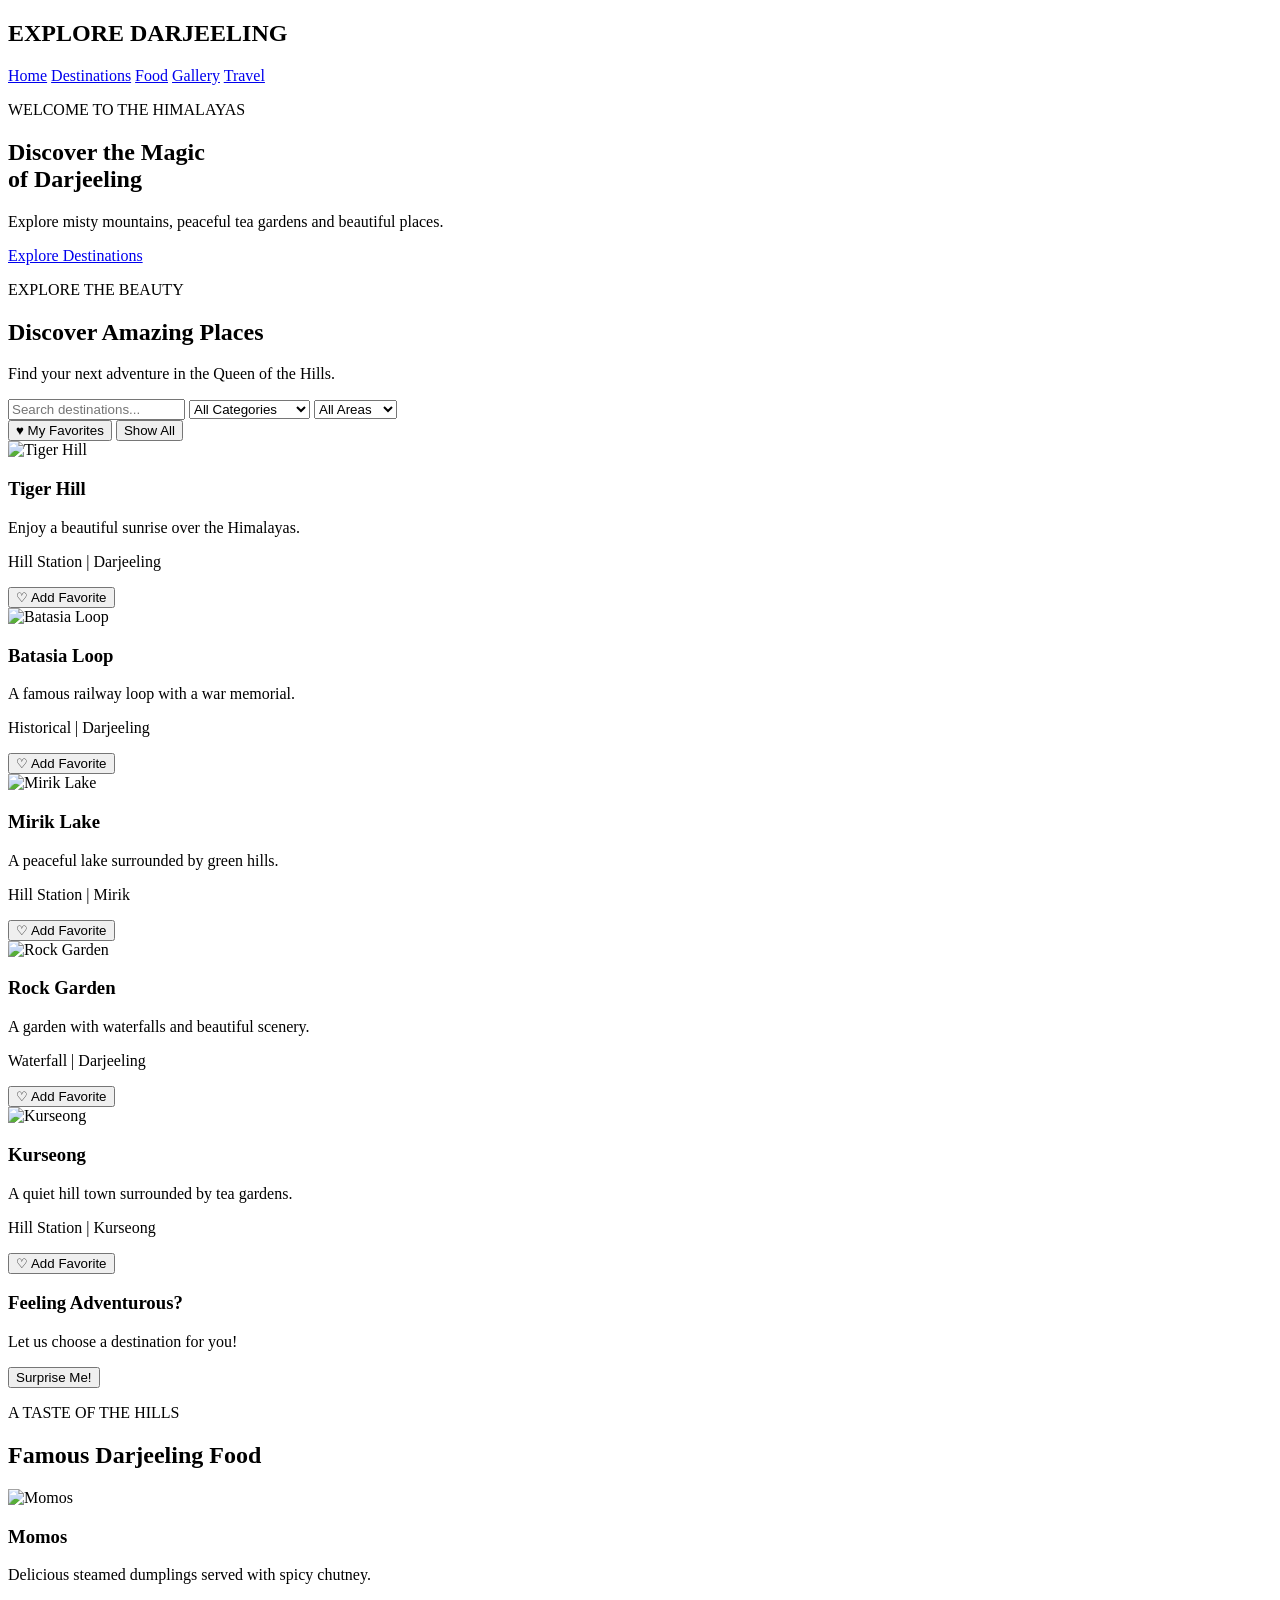
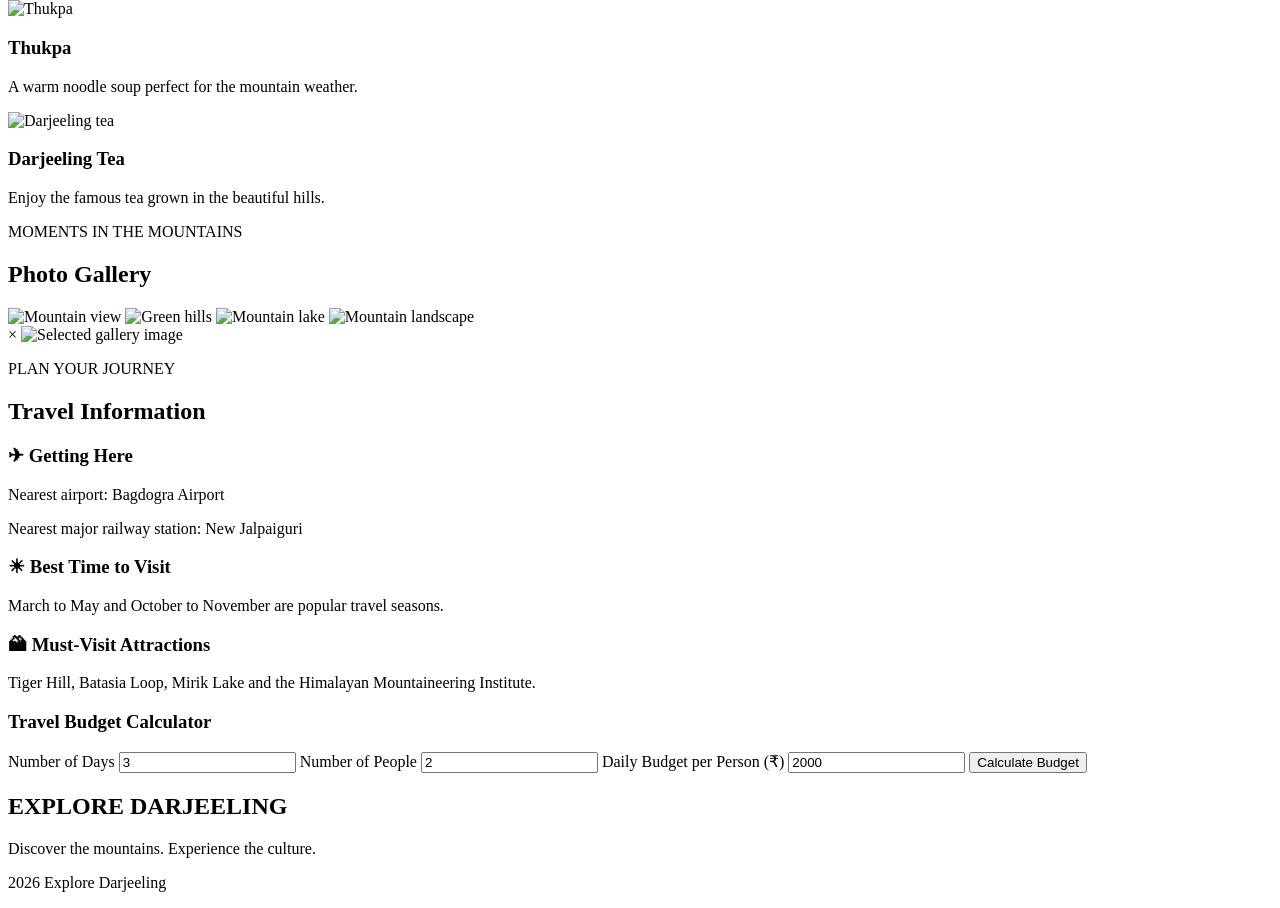
==== index.html @ 72e20847 "Renamed files" ====
<!DOCTYPE html>
<html lang="en">
<head>
    <meta charset="UTF-8">
    <meta name="viewport" content="width=device-width, initial-scale=1.0">
    <title>Explore Darjeeling</title>
    <link rel="stylesheet" href="index.css">
</head>
<body>
<script src="index.js"></script>
<header>
    <nav class="navbar">
        <h2>EXPLORE <span>DARJEELING</span></h2>
        <div>
            <a href="#home">Home</a>
            <a href="#places">Destinations</a>
            <a href="#food">Food</a>
            <a href="#gallery">Gallery</a>
            <a href="#travel">Travel</a>
        </div>
    </nav>
</header>

<section class="hero" id="home">
    <div class="hero-content">
        <p class="small-title">WELCOME TO THE HIMALAYAS</p>
        <h1>Discover the Magic<br>of Darjeeling</h1>
        <p>Explore misty mountains, peaceful tea gardens and beautiful places.</p>
        <a href="#places" class="btn">Explore Destinations</a>
    </div>
</section>

<section id="places">
    <p class="small-title">EXPLORE THE BEAUTY</p>
    <h2>Discover Amazing Places</h2>
    <p>Find your next adventure in the Queen of the Hills.</p>

    <div class="search-box">
        <input type="text" id="search" placeholder="Search destinations...">

        <select id="category">
            <option value="all">All Categories</option>
            <option value="Hill Station">Hill Stations</option>
            <option value="Historical">Historical Places</option>
            <option value="Waterfall">Waterfalls</option>
        </select>

        <select id="district">
            <option value="all">All Areas</option>
            <option value="Darjeeling">Darjeeling</option>
            <option value="Kurseong">Kurseong</option>
            <option value="Mirik">Mirik</option>
        </select>
    </div>

    <button onclick="showFavorites()">♥ My Favorites</button>
    <button onclick="showPlaces()">Show All</button>

    <div class="places" id="placeList"></div>

    <div class="surprise">
        <h3>Feeling Adventurous?</h3>
        <p>Let us choose a destination for you!</p>
        <button onclick="randomPlace()">Surprise Me!</button>
        <p id="randomResult"></p>
    </div>
</section>

<section id="food" class="food-section">
    <p class="small-title">A TASTE OF THE HILLS</p>
    <h2>Famous Darjeeling Food</h2>

    <div class="food">
        <div class="food-card">
            <img src="https://images.unsplash.com/photo-1625220194771-7ebdea0b70b9?w=600" alt="Momos">
            <h3>Momos</h3>
            <p>Delicious steamed dumplings served with spicy chutney.</p>
        </div>

        <div class="food-card">
            <img src="https://images.unsplash.com/photo-1547592180-85f173990554?w=600" alt="Thukpa">
            <h3>Thukpa</h3>
            <p>A warm noodle soup perfect for the mountain weather.</p>
        </div>

        <div class="food-card">
            <img src="https://images.unsplash.com/photo-1544787219-7f47ccb76574?w=600" alt="Darjeeling tea">
            <h3>Darjeeling Tea</h3>
            <p>Enjoy the famous tea grown in the beautiful hills.</p>
        </div>
    </div>
</section>

<section id="gallery">
    <p class="small-title">MOMENTS IN THE MOUNTAINS</p>
    <h2>Photo Gallery</h2>

    <div class="gallery">
        <img src="c:\Users\RIHAN SUBBA\Downloads\images.jpg" alt="Mountain view" onclick="openImage(this.src)">
        <img src="c:\Users\RIHAN SUBBA\Downloads\tiger-hill-darjeeling-1024x541.webp" alt="Green hills" onclick="openImage(this.src)">
        <img src="https://images.unsplash.com/photo-1470770841072-f978cf4d019e?w=700" alt="Mountain lake" onclick="openImage(this.src)">
        <img src="https://images.unsplash.com/photo-1519681393784-d120267933ba?w=700" alt="Mountain landscape" onclick="openImage(this.src)">
    </div>

    <div id="imageViewer" class="image-viewer" onclick="closeImage()">
        <span>×</span>
        <img id="largeImage" src="" alt="Selected gallery image">
    </div>
</section>

<section id="travel" class="travel-section">
    <p class="small-title">PLAN YOUR JOURNEY</p>
    <h2>Travel Information</h2>

    <div class="travel-info">
        <div>
            <h3>✈ Getting Here</h3>
            <p>Nearest airport: Bagdogra Airport</p>
            <p>Nearest major railway station: New Jalpaiguri</p>
        </div>

        <div>
            <h3>☀ Best Time to Visit</h3>
            <p>March to May and October to November are popular travel seasons.</p>
        </div>

        <div>
            <h3>🏔 Must-Visit Attractions</h3>
            <p>Tiger Hill, Batasia Loop, Mirik Lake and the Himalayan Mountaineering Institute.</p>
        </div>
    </div>

    <div class="calculator">
        <h3>Travel Budget Calculator</h3>

        <label>Number of Days</label>
        <input type="number" id="days" value="3" min="1">

        <label>Number of People</label>
        <input type="number" id="people" value="2" min="1">

        <label>Daily Budget per Person (₹)</label>
        <input type="number" id="daily" value="2000" min="0">

        <button onclick="calculateBudget()">Calculate Budget</button>
        <h3 id="budgetResult"></h3>
    </div>
</section>

<footer>
    <h2>EXPLORE DARJEELING</h2>
    <p>Discover the mountains. Experience the culture.</p>
    <p> 2026 Explore Darjeeling</p>
</footer>

<script src="script.js"></script>
</body>
</html>
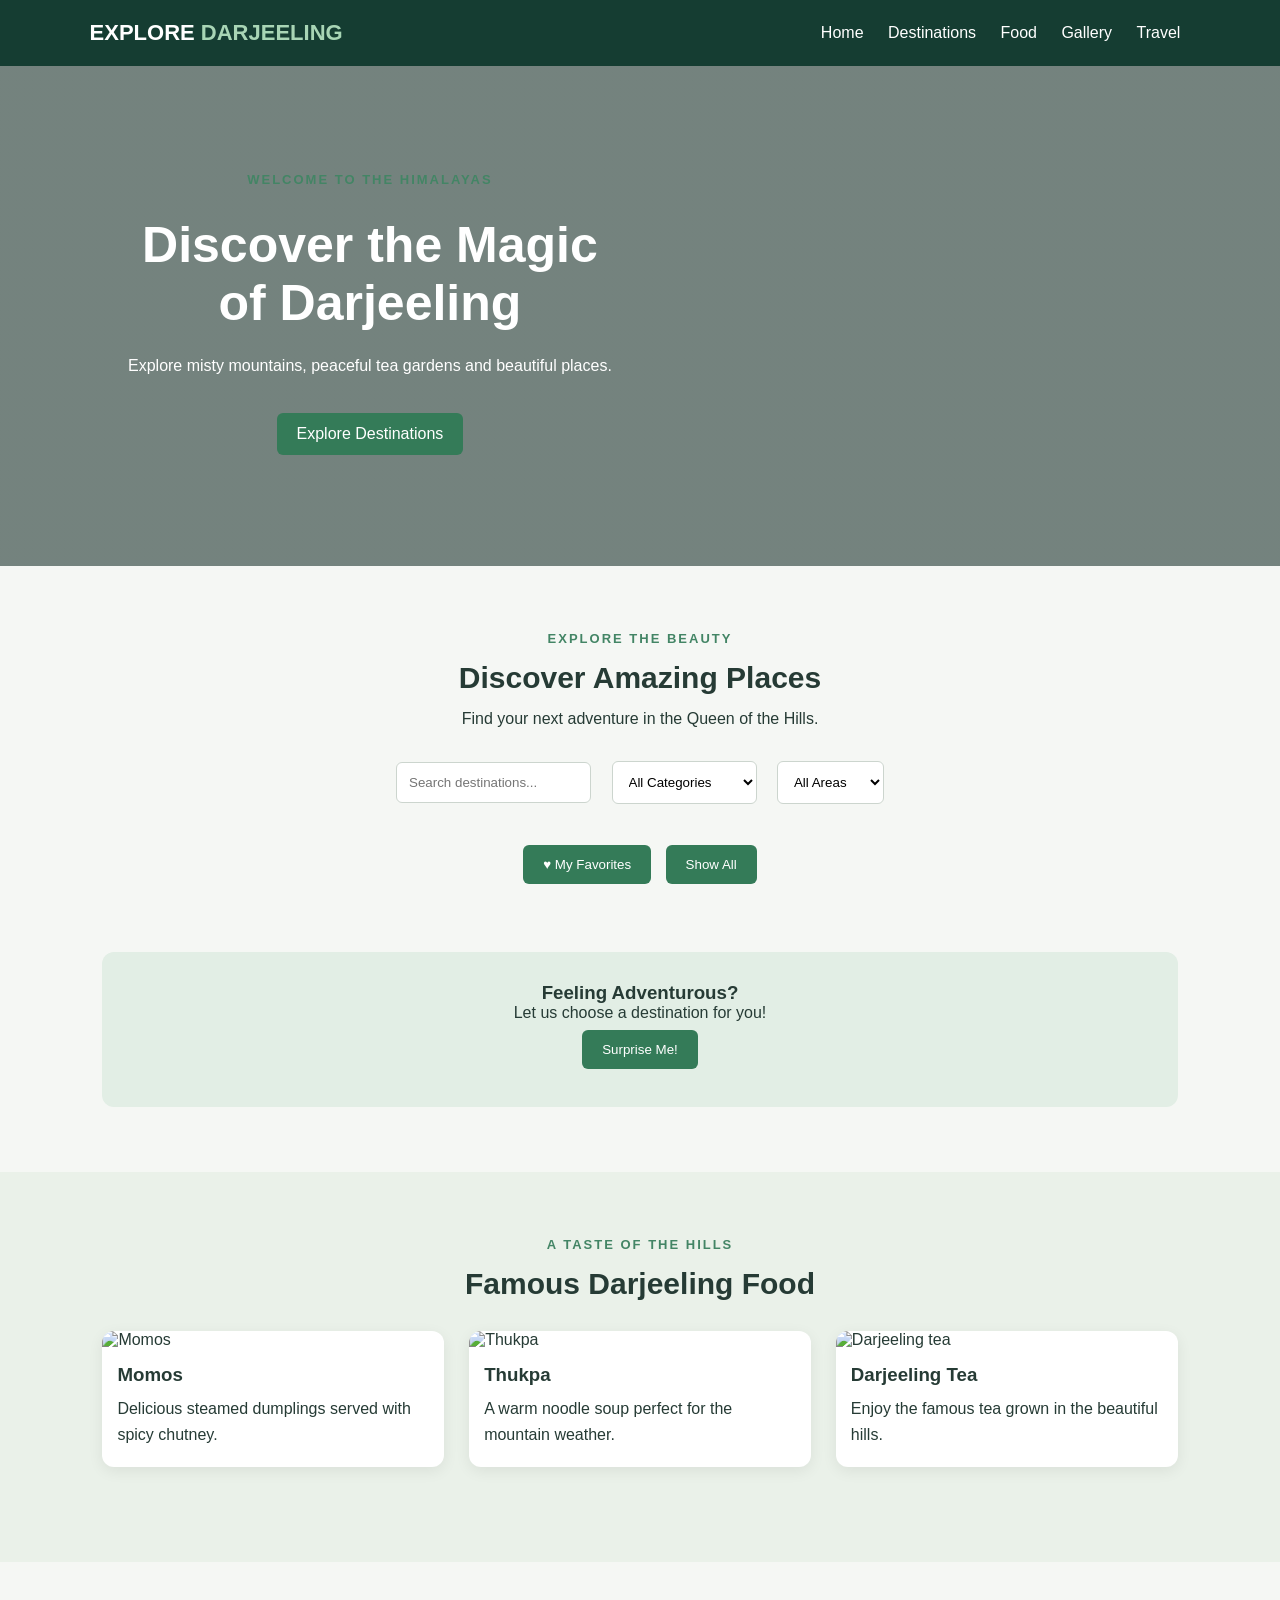
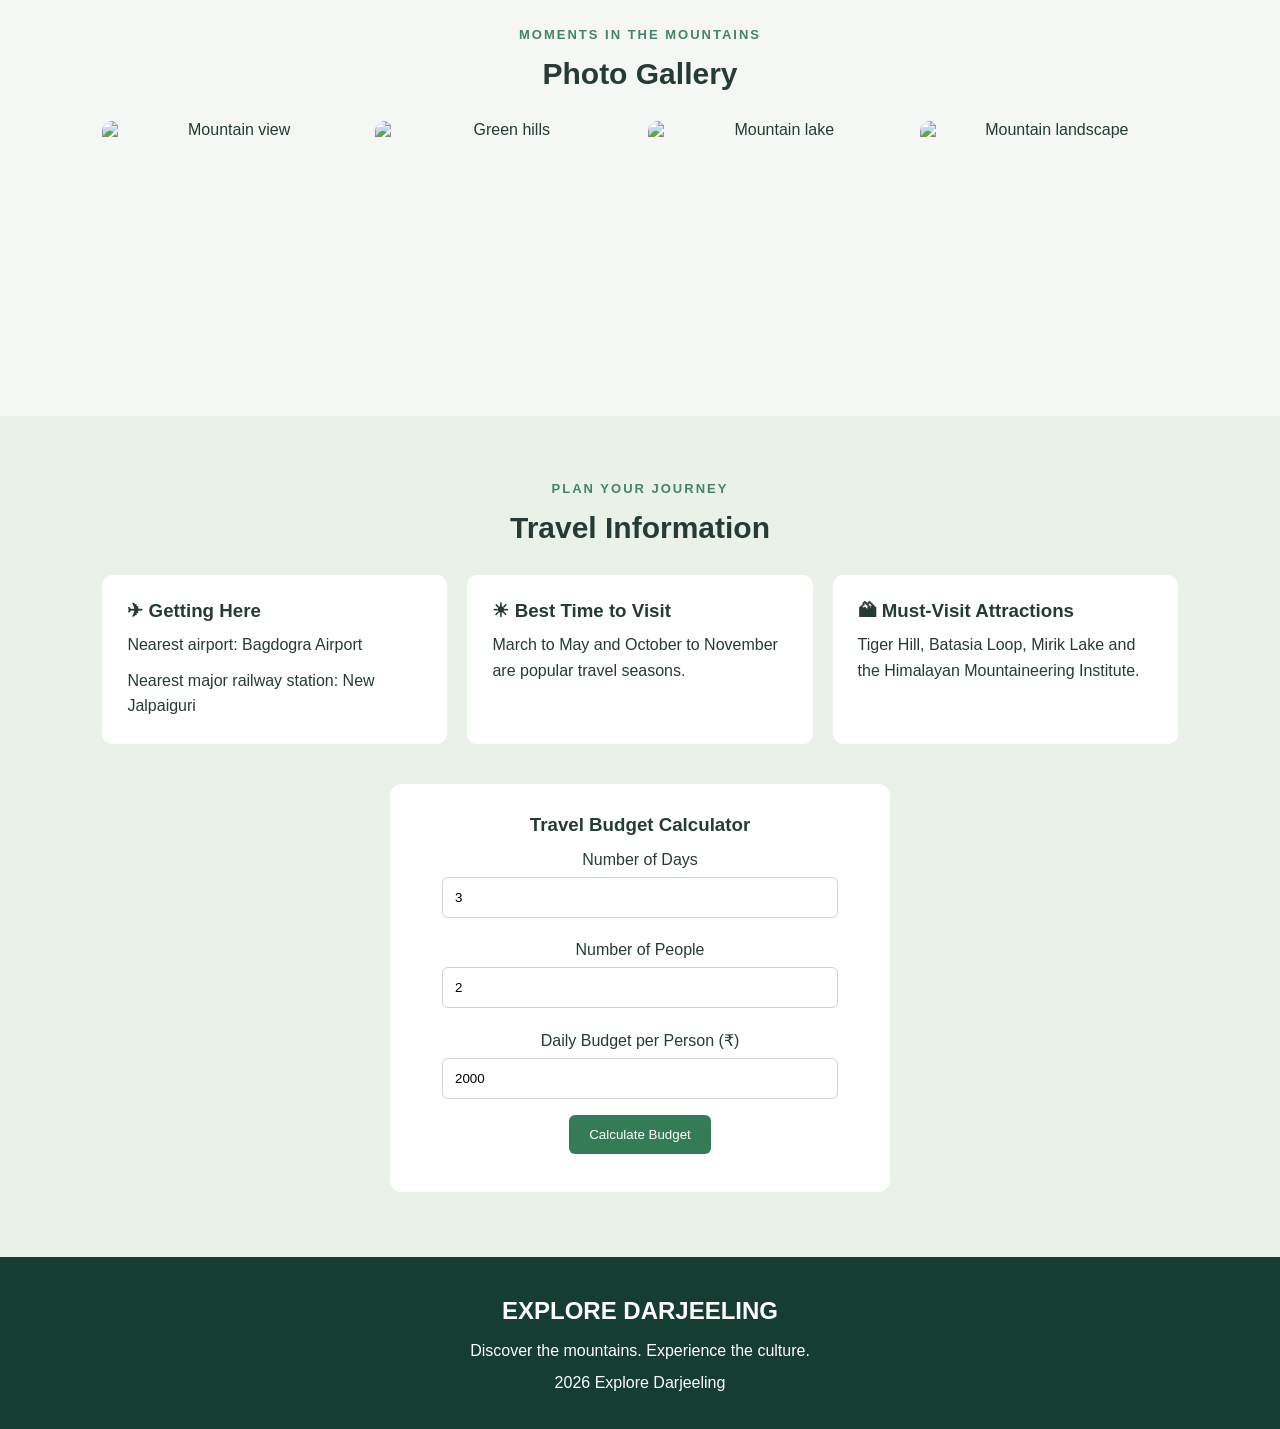
==== commit dfb4dc3f: "Renamed filess" ====
--- a/index.html
+++ b/index.html
@@ -5,10 +5,10 @@
     <meta charset="UTF-8">
     <meta name="viewport" content="width=device-width, initial-scale=1.0">
     <title>Explore Darjeeling</title>
-    <link rel="stylesheet" href="index.css">
+    <link rel="stylesheet" href="style.css">
 </head>
 <body>
-<script src="index.js"></script>
+<script src="script.js"></script>
 <header>
     <nav class="navbar">
         <h2>EXPLORE <span>DARJEELING</span></h2>
--- a/style.css
+++ b/style.css
@@ -0,0 +1,279 @@
+
+* {
+    margin: 0;
+    padding: 0;
+    box-sizing: border-box;
+}
+
+html {
+    scroll-behavior: smooth;
+}
+
+body {
+    font-family: Arial, sans-serif;
+    background: #f5f7f4;
+    color: #263b35;
+}
+
+header {
+    background: #153d32;
+    color: white;
+    padding: 20px 7%;
+}
+
+.navbar {
+    display: flex;
+    justify-content: space-between;
+    align-items: center;
+    flex-wrap: wrap;
+    gap: 15px;
+}
+
+.navbar h2 {
+    font-size: 22px;
+}
+
+.navbar span {
+    color: #a8d5b5;
+}
+
+.navbar a {
+    color: white;
+    text-decoration: none;
+    margin: 10px;
+}
+
+.navbar a:hover {
+    color: #a8d5b5;
+}
+
+.hero {
+    min-height: 500px;
+    background: linear-gradient(
+        rgba(10, 35, 29, 0.55),
+        rgba(10, 35, 29, 0.55)
+    ), url("https://images.unsplash.com/photo-1544735716-392fe2489ffa?w=1600");
+    background-size: cover;
+    background-position: center;
+    display: flex;
+    align-items: center;
+    color: white;
+    padding: 50px 10%;
+}
+
+.hero-content {
+    max-width: 600px;
+}
+
+.hero h1 {
+    font-size: 50px;
+    margin: 20px 0;
+}
+
+.hero p {
+    line-height: 1.7;
+    margin-bottom: 25px;
+}
+
+.small-title {
+    color: #438565;
+    font-size: 13px;
+    font-weight: bold;
+    letter-spacing: 2px;
+}
+
+.btn, button {
+    background: #347b58;
+    color: white;
+    padding: 12px 20px;
+    border: none;
+    border-radius: 6px;
+    cursor: pointer;
+    text-decoration: none;
+    display: inline-block;
+    margin: 8px 5px;
+}
+
+button:hover, .btn:hover {
+    background: #20583d;
+}
+
+section {
+    padding: 65px 8%;
+    text-align: center;
+}
+
+section h2 {
+    font-size: 30px;
+    margin: 15px 0;
+}
+
+.search-box {
+    margin: 25px 0;
+}
+
+input, select {
+    padding: 12px;
+    margin: 8px;
+    border: 1px solid #ccd5ce;
+    border-radius: 6px;
+    background: white;
+}
+
+.places, .food {
+    display: grid;
+    grid-template-columns: repeat(auto-fit, minmax(230px, 1fr));
+    gap: 25px;
+    margin: 30px 0;
+}
+
+.place, .food-card {
+    background: white;
+    border-radius: 12px;
+    overflow: hidden;
+    box-shadow: 0 4px 15px #00000012;
+    text-align: left;
+    padding-bottom: 15px;
+    transition: transform 0.3s;
+}
+
+.place:hover, .food-card:hover {
+    transform: translateY(-5px);
+}
+
+.place img, .food-card img {
+    width: 100%;
+    height: 190px;
+    object-fit: cover;
+}
+
+.place h3, .food-card h3 {
+    padding: 15px 15px 5px;
+}
+
+.place p, .food-card p {
+    padding: 5px 15px;
+    line-height: 1.6;
+}
+
+.place button {
+    margin: 10px 15px;
+}
+
+.surprise {
+    background: #e2eee5;
+    padding: 30px;
+    border-radius: 12px;
+    margin-top: 30px;
+}
+
+.food-section {
+    background: #eaf1e9;
+}
+
+.gallery {
+    display: grid;
+    grid-template-columns: repeat(auto-fit, minmax(200px, 1fr));
+    gap: 15px;
+    margin-top: 30px;
+}
+
+.gallery img {
+    width: 100%;
+    height: 230px;
+    object-fit: cover;
+    border-radius: 10px;
+    cursor: pointer;
+}
+
+.image-viewer {
+    display: none;
+    position: fixed;
+    inset: 0;
+    background: #000000e8;
+    z-index: 10;
+    justify-content: center;
+    align-items: center;
+}
+
+.image-viewer img {
+    max-width: 85%;
+    max-height: 80%;
+    object-fit: contain;
+}
+
+.image-viewer span {
+    position: absolute;
+    top: 20px;
+    right: 35px;
+    color: white;
+    font-size: 40px;
+    cursor: pointer;
+}
+
+.travel-section {
+    background: #eaf1e9;
+}
+
+.travel-info {
+    display: grid;
+    grid-template-columns: repeat(auto-fit, minmax(220px, 1fr));
+    gap: 20px;
+    margin: 30px 0;
+}
+
+.travel-info div {
+    background: white;
+    padding: 25px;
+    border-radius: 10px;
+    text-align: left;
+}
+
+.travel-info p {
+    margin-top: 10px;
+    line-height: 1.6;
+}
+
+.calculator {
+    background: white;
+    max-width: 500px;
+    margin: 40px auto 0;
+    padding: 30px;
+    border-radius: 12px;
+}
+
+.calculator label {
+    display: block;
+    margin-top: 15px;
+}
+
+.calculator input {
+    width: 90%;
+}
+
+footer {
+    background: #153d32;
+    color: white;
+    text-align: center;
+    padding: 30px;
+    line-height: 2;
+}
+
+@media (max-width: 600px) {
+    .hero h1 {
+        font-size: 35px;
+    }
+
+    .navbar {
+        flex-direction: column;
+    }
+
+    .navbar a {
+        display: inline-block;
+        margin: 5px;
+    }
+
+    section {
+        padding: 45px 5%;
+    }
+}
